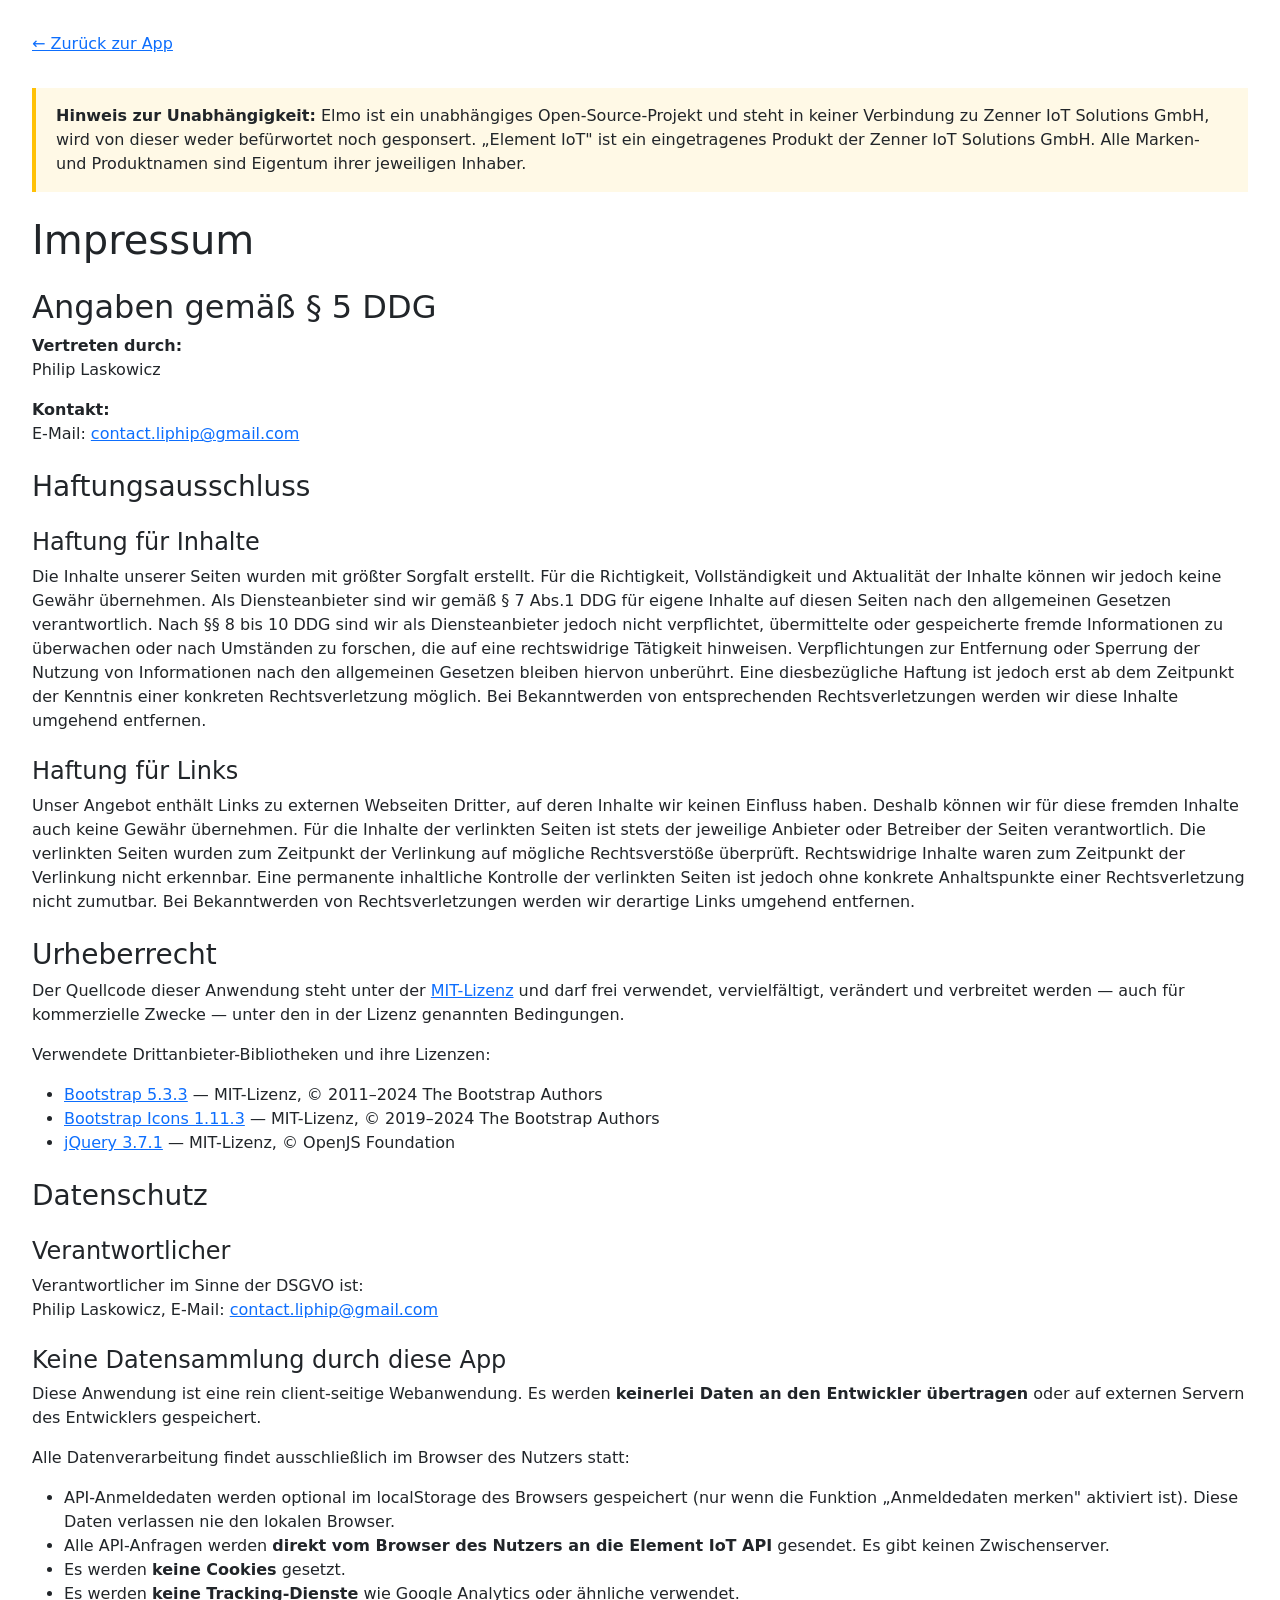
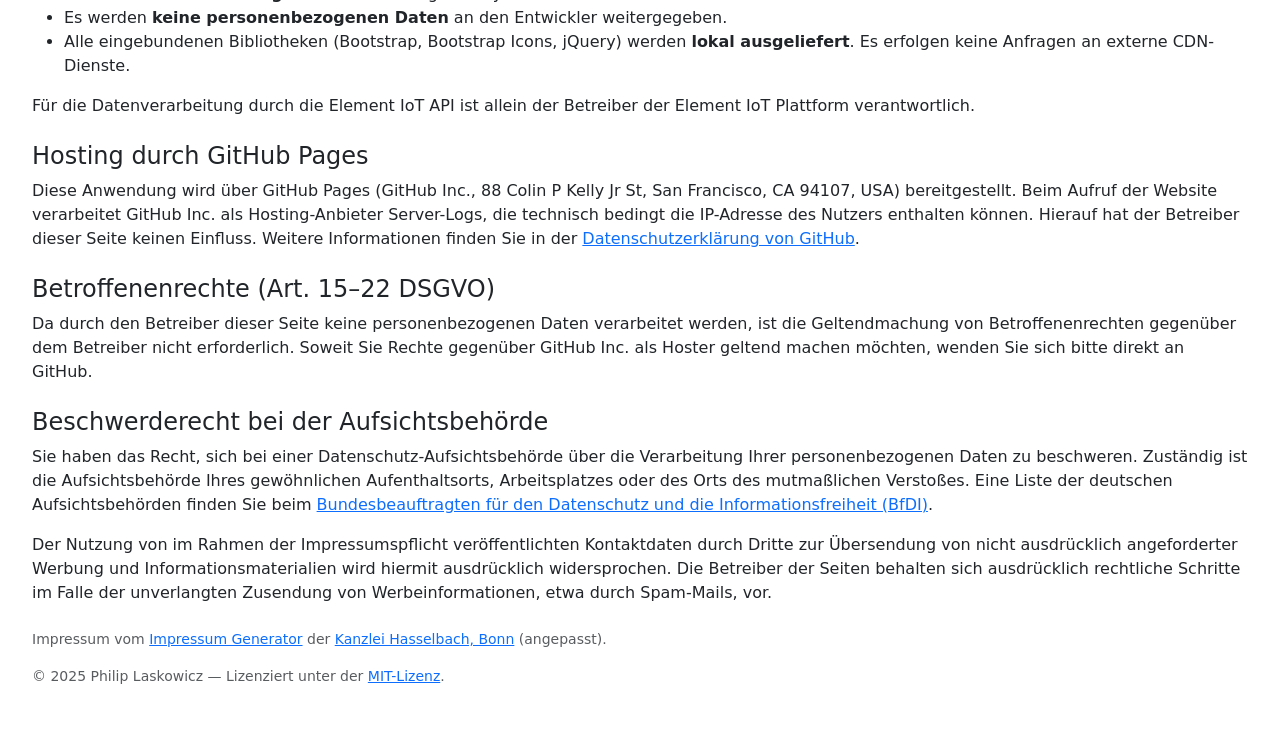
==== LEGAL.html @ 90445f20 "Restructure to multi-file app with Home tab and Elmo branding" ====
<!DOCTYPE html>
<html lang="de">
<head>
  <meta charset="UTF-8">
  <meta name="viewport" content="width=device-width, initial-scale=1.0">
  <title>Impressum &amp; Datenschutz — Elmo</title>
  <link rel="stylesheet" href="vendor/bootstrap.min.css">
  <link rel="stylesheet" href="css/styles.css">
  <style>
    body { overflow: auto; }
    body { padding: 2rem; }
    h1, h2, h3, h4 { margin-top: 1.5rem; }
    a { color: #0d6efd; }
    .back-link { margin-bottom: 2rem; }
    .disclaimer-box { border-left: 4px solid #ffc107; background: #fff9e6; padding: 1rem 1.25rem; margin-bottom: 1.5rem; }
  </style>
</head>
<body>
  <a href="index.html" class="back-link d-inline-block">&larr; Zurück zur App</a>

  <div class="disclaimer-box">
    <strong>Hinweis zur Unabhängigkeit:</strong> Elmo ist ein unabhängiges Open-Source-Projekt und steht in
    keiner Verbindung zu Zenner IoT Solutions GmbH, wird von dieser weder befürwortet noch gesponsert.
    „Element IoT" ist ein eingetragenes Produkt der Zenner IoT Solutions GmbH.
    Alle Marken- und Produktnamen sind Eigentum ihrer jeweiligen Inhaber.
  </div>

  <section>
    <h1>Impressum</h1>
    <h2>Angaben gemäß § 5 DDG</h2>
    <p>
      <strong>Vertreten durch: </strong><br>
      Philip Laskowicz<br>
    </p>
    <p>
      <strong>Kontakt:</strong> <br>
      E-Mail:
      <a href="mailto:contact.liphip@gmail.com">contact.liphip@gmail.com</a><br>
    </p>
    <section>
      <h3>Haftungsausschluss</h3>
      <article>
        <h4>Haftung für Inhalte</h4>
        <p>
          Die Inhalte unserer Seiten wurden mit größter Sorgfalt erstellt. Für die
          Richtigkeit, Vollständigkeit und Aktualität der Inhalte können wir
          jedoch keine Gewähr übernehmen. Als Diensteanbieter sind wir gemäß § 7
          Abs.1 DDG für eigene Inhalte auf diesen Seiten nach den allgemeinen
          Gesetzen verantwortlich. Nach §§ 8 bis 10 DDG sind wir als
          Diensteanbieter jedoch nicht verpflichtet, übermittelte oder
          gespeicherte fremde Informationen zu überwachen oder nach Umständen zu
          forschen, die auf eine rechtswidrige Tätigkeit hinweisen.
          Verpflichtungen zur Entfernung oder Sperrung der Nutzung von
          Informationen nach den allgemeinen Gesetzen bleiben hiervon unberührt.
          Eine diesbezügliche Haftung ist jedoch erst ab dem Zeitpunkt der
          Kenntnis einer konkreten Rechtsverletzung möglich. Bei Bekanntwerden von
          entsprechenden Rechtsverletzungen werden wir diese Inhalte umgehend
          entfernen.
        </p>
      </article>
      <article>
        <h4>Haftung für Links</h4>
        <p>
          Unser Angebot enthält Links zu externen Webseiten Dritter, auf deren
          Inhalte wir keinen Einfluss haben. Deshalb können wir für diese fremden
          Inhalte auch keine Gewähr übernehmen. Für die Inhalte der verlinkten
          Seiten ist stets der jeweilige Anbieter oder Betreiber der Seiten
          verantwortlich. Die verlinkten Seiten wurden zum Zeitpunkt der
          Verlinkung auf mögliche Rechtsverstöße überprüft. Rechtswidrige Inhalte
          waren zum Zeitpunkt der Verlinkung nicht erkennbar. Eine permanente
          inhaltliche Kontrolle der verlinkten Seiten ist jedoch ohne konkrete
          Anhaltspunkte einer Rechtsverletzung nicht zumutbar. Bei Bekanntwerden
          von Rechtsverletzungen werden wir derartige Links umgehend entfernen.
        </p>
      </article>
    </section>
    <section>
      <h3>Urheberrecht</h3>
      <p>
        Der Quellcode dieser Anwendung steht unter der
        <a href="https://opensource.org/licenses/MIT" rel="noopener noreferrer" target="_blank">MIT-Lizenz</a>
        und darf frei verwendet, vervielfältigt, verändert und verbreitet werden — auch für kommerzielle Zwecke —
        unter den in der Lizenz genannten Bedingungen.
      </p>
      <p>
        Verwendete Drittanbieter-Bibliotheken und ihre Lizenzen:
      </p>
      <ul>
        <li><a href="https://getbootstrap.com" rel="noopener noreferrer" target="_blank">Bootstrap 5.3.3</a> — MIT-Lizenz, © 2011–2024 The Bootstrap Authors</li>
        <li><a href="https://icons.getbootstrap.com" rel="noopener noreferrer" target="_blank">Bootstrap Icons 1.11.3</a> — MIT-Lizenz, © 2019–2024 The Bootstrap Authors</li>
        <li><a href="https://jquery.com" rel="noopener noreferrer" target="_blank">jQuery 3.7.1</a> — MIT-Lizenz, © OpenJS Foundation</li>
      </ul>
    </section>
    <section>
      <h3>Datenschutz</h3>

      <h4>Verantwortlicher</h4>
      <p>
        Verantwortlicher im Sinne der DSGVO ist:<br>
        Philip Laskowicz, E-Mail: <a href="mailto:contact.liphip@gmail.com">contact.liphip@gmail.com</a>
      </p>

      <h4>Keine Datensammlung durch diese App</h4>
      <p>
        Diese Anwendung ist eine rein client-seitige Webanwendung. Es werden
        <strong>keinerlei Daten an den Entwickler übertragen</strong> oder auf
        externen Servern des Entwicklers gespeichert.
      </p>
      <p>
        Alle Datenverarbeitung findet ausschließlich im Browser des Nutzers statt:
      </p>
      <ul>
        <li>API-Anmeldedaten werden optional im localStorage des Browsers
            gespeichert (nur wenn die Funktion „Anmeldedaten merken" aktiviert
            ist). Diese Daten verlassen nie den lokalen Browser.</li>
        <li>Alle API-Anfragen werden <strong>direkt vom Browser des Nutzers an
            die Element IoT API</strong> gesendet. Es gibt keinen
            Zwischenserver.</li>
        <li>Es werden <strong>keine Cookies</strong> gesetzt.</li>
        <li>Es werden <strong>keine Tracking-Dienste</strong> wie Google Analytics
            oder ähnliche verwendet.</li>
        <li>Es werden <strong>keine personenbezogenen Daten</strong> an den
            Entwickler weitergegeben.</li>
        <li>Alle eingebundenen Bibliotheken (Bootstrap, Bootstrap Icons, jQuery)
            werden <strong>lokal ausgeliefert</strong>. Es erfolgen keine
            Anfragen an externe CDN-Dienste.</li>
      </ul>
      <p>
        Für die Datenverarbeitung durch die Element IoT API ist allein der
        Betreiber der Element IoT Plattform verantwortlich.
      </p>

      <h4>Hosting durch GitHub Pages</h4>
      <p>
        Diese Anwendung wird über GitHub Pages (GitHub Inc., 88 Colin P Kelly Jr St,
        San Francisco, CA 94107, USA) bereitgestellt. Beim Aufruf der Website
        verarbeitet GitHub Inc. als Hosting-Anbieter Server-Logs, die technisch
        bedingt die IP-Adresse des Nutzers enthalten können. Hierauf hat der
        Betreiber dieser Seite keinen Einfluss. Weitere Informationen finden Sie
        in der
        <a href="https://docs.github.com/en/site-policy/privacy-policies/github-general-privacy-statement"
           rel="noopener noreferrer" target="_blank">Datenschutzerklärung von GitHub</a>.
      </p>

      <h4>Betroffenenrechte (Art. 15–22 DSGVO)</h4>
      <p>
        Da durch den Betreiber dieser Seite keine personenbezogenen Daten
        verarbeitet werden, ist die Geltendmachung von Betroffenenrechten
        gegenüber dem Betreiber nicht erforderlich. Soweit Sie Rechte gegenüber
        GitHub Inc. als Hoster geltend machen möchten, wenden Sie sich bitte
        direkt an GitHub.
      </p>

      <h4>Beschwerderecht bei der Aufsichtsbehörde</h4>
      <p>
        Sie haben das Recht, sich bei einer Datenschutz-Aufsichtsbehörde über die
        Verarbeitung Ihrer personenbezogenen Daten zu beschweren. Zuständig ist die
        Aufsichtsbehörde Ihres gewöhnlichen Aufenthaltsorts, Arbeitsplatzes oder des
        Orts des mutmaßlichen Verstoßes. Eine Liste der deutschen Aufsichtsbehörden
        finden Sie beim
        <a href="https://www.bfdi.bund.de/DE/Service/Anschriften/anschriften_table.html"
           rel="noopener noreferrer" target="_blank">Bundesbeauftragten für den Datenschutz und die Informationsfreiheit (BfDI)</a>.
      </p>

      <p>
        Der Nutzung von im Rahmen der Impressumspflicht veröffentlichten
        Kontaktdaten durch Dritte zur Übersendung von nicht ausdrücklich
        angeforderter Werbung und Informationsmaterialien wird hiermit
        ausdrücklich widersprochen. Die Betreiber der Seiten behalten sich
        ausdrücklich rechtliche Schritte im Falle der unverlangten Zusendung von
        Werbeinformationen, etwa durch Spam-Mails, vor.
      </p>
    </section>
    <p class="mt-4 text-muted small">
      Impressum vom
      <a href="https://www.impressum-generator.de">Impressum Generator</a> der
      <a href="https://www.kanzlei-hasselbach.de/standorte/bonn/" rel="nofollow">Kanzlei Hasselbach, Bonn</a>
      (angepasst).
    </p>
    <p class="text-muted small">&copy; 2025 Philip Laskowicz — Lizenziert unter der <a href="https://opensource.org/licenses/MIT" rel="noopener noreferrer" target="_blank">MIT-Lizenz</a>.</p>
  </section>
</body>
</html>
---- css/styles.css ----
body { overflow: hidden; }
#app-wrapper { height: 100vh; }
#sidebar { width: 220px; min-width: 220px; background: #1a1d23; transition: width .2s, min-width .2s; overflow: hidden; flex-shrink: 0; }
#sidebar.collapsed { width: 60px; min-width: 60px; }
.sidebar-brand { color: #fff; font-weight: 600; font-size: 1.05rem; white-space: nowrap; }
#sidebar .nav-link { color: rgba(255,255,255,.65); padding: .55rem 1rem; white-space: nowrap; border-radius: .375rem; }
#sidebar .nav-link:hover { color: #fff; background: rgba(255,255,255,.08); }
#sidebar .nav-link.active { color: #fff; background: rgba(255,255,255,.15); }
#sidebar .nav-link .lbl { transition: opacity .15s; }
#sidebar.collapsed .nav-link .lbl, #sidebar.collapsed .sidebar-brand .lbl { opacity: 0; pointer-events: none; }
#main-content { overflow-y: auto; background: #f8f9fa; }
.view-section { display: none; }
.view-section.active { display: block; }
#loading-bar { position: fixed; top: 0; left: 0; height: 3px; background: #0d6efd; z-index: 9999; transition: width .3s ease; width: 0%; }
#loading-text { position: fixed; top: 5px; left: 50%; transform: translateX(-50%); font-size: .7rem; color: #0d6efd; z-index: 9999; white-space: nowrap; background: rgba(255,255,255,.9); padding: 0 6px; border-radius: 3px; pointer-events: none; }
#device-detail-offcanvas { width: 720px !important; }
.tag-swatch { width: 13px; height: 13px; border-radius: 50%; display: inline-block; vertical-align: middle; }
.tag-badge-item { font-size: .72em; }
#bulk-action-bar { background: #fff3cd; border-top: 2px solid #ffc107; padding: .5rem 1rem; }
.state-pending { background-color: #ffc107; color: #000; }
.state-executing { background-color: #0dcaf0; color: #000; }
.state-executed { background-color: #198754; color: #fff; }
.state-errored { background-color: #dc3545; color: #fff; }
.state-cancelled { background-color: #6c757d; color: #fff; }
#bulk-log { height: 180px; overflow-y: auto; font-family: monospace; font-size: .78em; background: #212529; color: #adb5bd; padding: .5rem; border-radius: .25rem; }
#bulk-log .log-ok { color: #5cb85c; }
#bulk-log .log-err { color: #d9534f; }
.table-scroll-wrap { max-height: calc(100vh - 290px); overflow-y: auto; }
.table-scroll-wrap thead th { position: sticky; top: 0; background: white; z-index: 1; box-shadow: 0 1px 2px rgba(0,0,0,.1); }
th.sortable { cursor: pointer; -webkit-user-select: none; user-select: none; }
th.sortable:hover { background: #e9ecef !important; }
#conn-dot { width: 8px; height: 8px; border-radius: 50%; background: #6c757d; display: inline-block; flex-shrink: 0; }
#conn-dot.ok { background: #198754; }
#conn-dot.err { background: #dc3545; }
#hue-preview { width: 40px; min-width: 40px; border-radius: 0 .375rem .375rem 0; border: 1px solid #ced4da; border-left: none; }
.cfg-card { max-width: 500px; }
.payload-cell { max-width: 220px; overflow: hidden; text-overflow: ellipsis; white-space: nowrap; }
#toast-container { position: fixed; top: 1rem; right: 1rem; z-index: 11000; min-width: 300px; }
.conn-label { color: rgba(255,255,255,.4); white-space: nowrap; overflow: hidden; font-size: .8rem; }
.sidebar-footer { font-size: .7rem; line-height: 1.4; }
.sidebar-footer-link { color: rgba(255,255,255,.35); text-decoration: none; }
.sidebar-footer-link:hover { color: rgba(255,255,255,.65); }
.sidebar-footer-copy { color: rgba(255,255,255,.25); }
.sidebar-toggle-btn { color: rgba(255,255,255,.3); border: none; }
#cfg-status { display: none; }
.sidebar-icon { color: #4dabf7; flex-shrink: 0; }
.sidebar-nav-icon { width: 18px; }
.offcanvas-body-inner { overflow: hidden; }
.progress-sm { height: 10px; }
.actions-state-sel { width: 140px; }
.bulk-folder-sel { width: 160px; }
.bulk-profile-sel { width: 180px; }
.th-checkbox { width: 36px; }
.th-actions { width: 60px; }
#act-bulk-bar, #sched-bulk-bar { background: #fff3cd; border-top: 2px solid #ffc107; padding: .5rem 1rem; }
.dev-filter-regex.active { background: #0d6efd; color: #fff; border-color: #0d6efd; }
#act-dev-list .form-check { padding: .15rem .25rem .15rem 1.8rem; }
#act-dev-list .form-check:hover { background: #f8f9fa; }
.act-timing-panel { border-left: 3px solid #dee2e6; padding-left: .75rem; }
.profile-field-row { border-bottom: 1px solid #f0f0f0; padding: .3rem 0; }
#act-dev-list { max-height: 200px; overflow-y: auto; }
.tag-filter-regex.active { background: #0d6efd; color: #fff; border-color: #0d6efd; }
.profile-preview-table td, .profile-preview-table th { vertical-align: top; }
.sidebar-settings-btn { color: rgba(255,255,255,.65); background: transparent; border: none; padding: .55rem 1rem; border-radius: .375rem; white-space: nowrap; }
.sidebar-settings-btn:hover { color: #fff; background: rgba(255,255,255,.08); }
.sidebar-settings-btn .lbl { transition: opacity .15s; }
#sidebar.collapsed .sidebar-settings-btn .lbl { opacity: 0; pointer-events: none; }
.sidebar-settings .card-body { background: #252a33; border: none; }
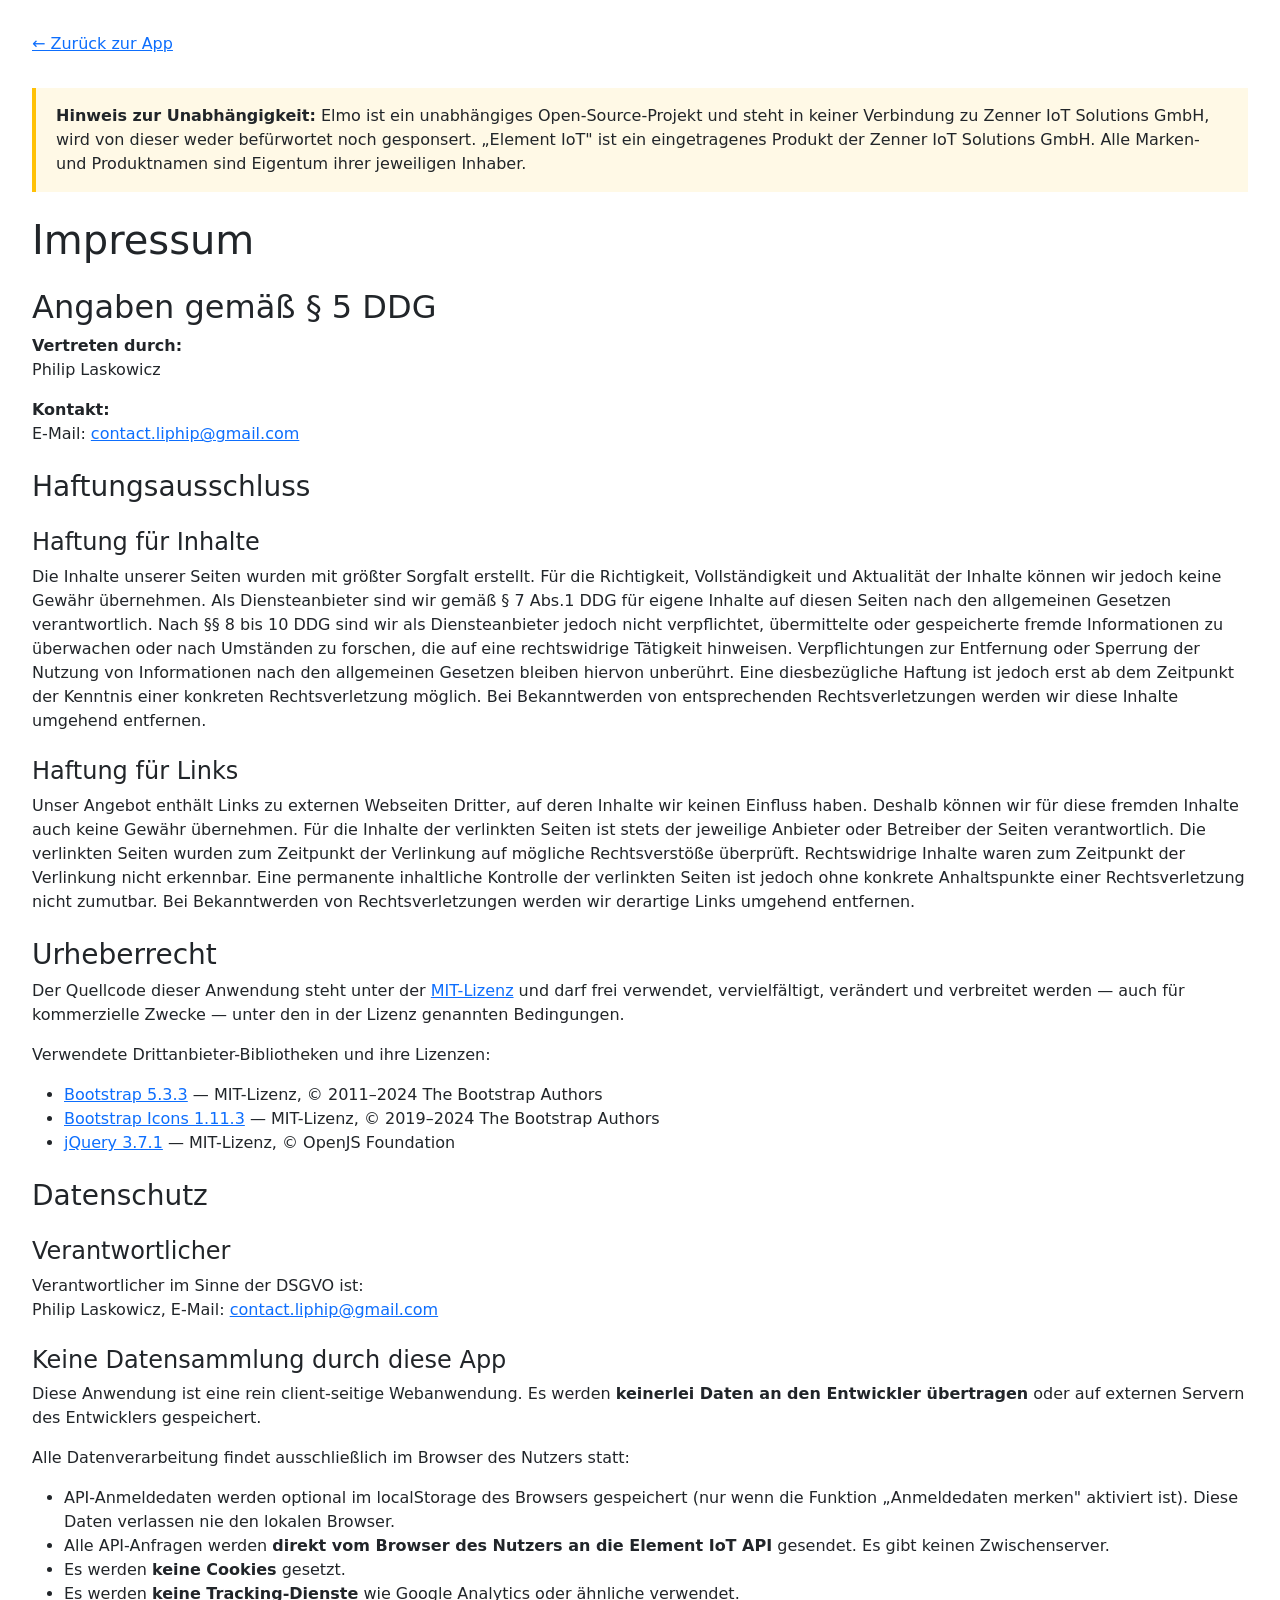
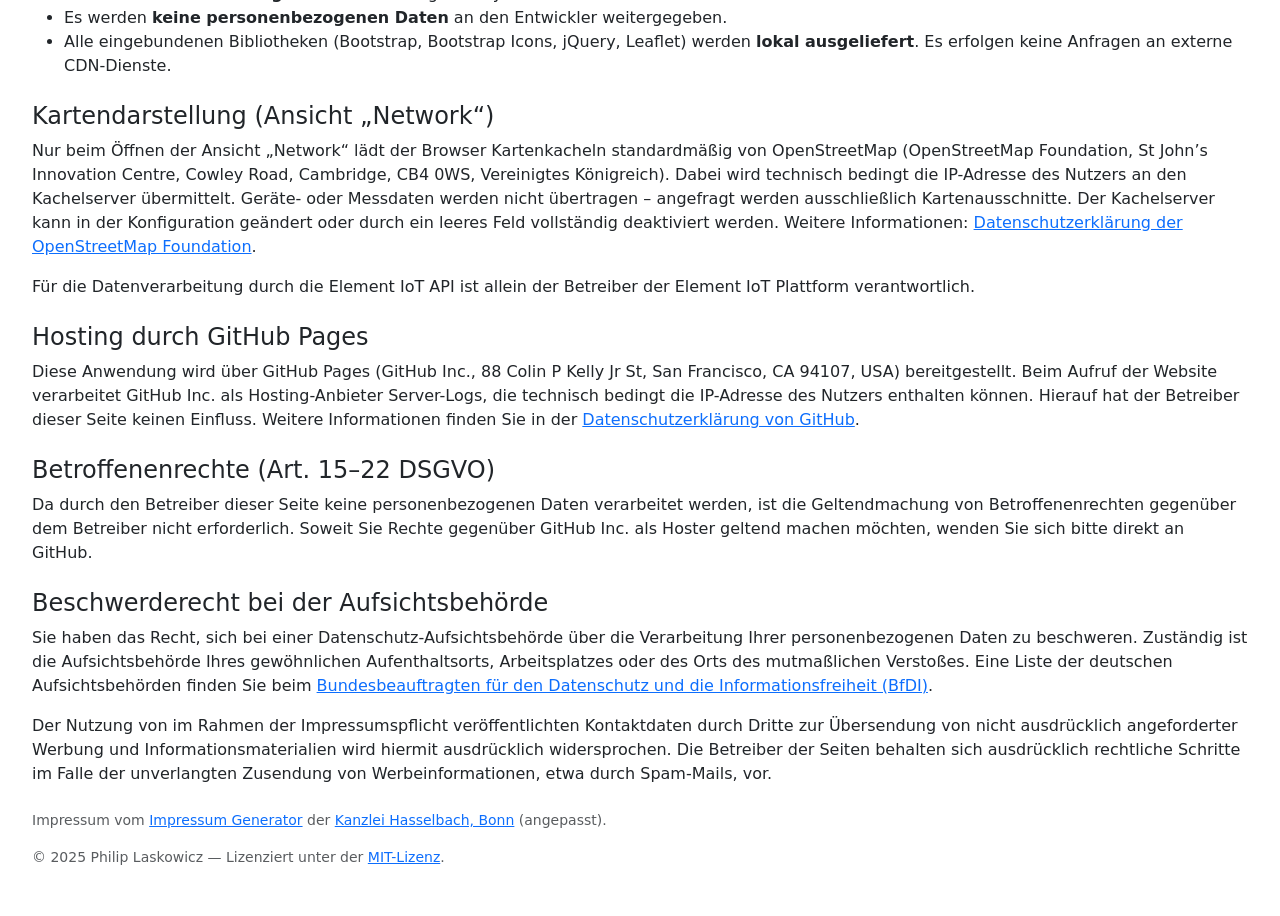
==== commit 2739a8c7: "Add network analysis view and fix device loading bugs Network view (new): - Leaflet map of gateways " ====
--- a/LEGAL.html
+++ b/LEGAL.html
@@ -121,10 +121,24 @@
             oder ähnliche verwendet.</li>
         <li>Es werden <strong>keine personenbezogenen Daten</strong> an den
             Entwickler weitergegeben.</li>
-        <li>Alle eingebundenen Bibliotheken (Bootstrap, Bootstrap Icons, jQuery)
+        <li>Alle eingebundenen Bibliotheken (Bootstrap, Bootstrap Icons, jQuery, Leaflet)
             werden <strong>lokal ausgeliefert</strong>. Es erfolgen keine
             Anfragen an externe CDN-Dienste.</li>
       </ul>
+
+      <h4>Kartendarstellung (Ansicht „Network“)</h4>
+      <p>
+        Nur beim Öffnen der Ansicht „Network“ lädt der Browser Kartenkacheln
+        standardmäßig von OpenStreetMap (OpenStreetMap Foundation, St John’s
+        Innovation Centre, Cowley Road, Cambridge, CB4 0WS, Vereinigtes Königreich).
+        Dabei wird technisch bedingt die IP-Adresse des Nutzers an den Kachelserver
+        übermittelt. Geräte- oder Messdaten werden nicht übertragen – angefragt
+        werden ausschließlich Kartenausschnitte. Der Kachelserver kann in der
+        Konfiguration geändert oder durch ein leeres Feld vollständig deaktiviert
+        werden. Weitere Informationen:
+        <a href="https://osmfoundation.org/wiki/Privacy_Policy"
+           rel="noopener noreferrer" target="_blank">Datenschutzerklärung der OpenStreetMap Foundation</a>.
+      </p>
       <p>
         Für die Datenverarbeitung durch die Element IoT API ist allein der
         Betreiber der Element IoT Plattform verantwortlich.
--- a/css/styles.css
+++ b/css/styles.css
@@ -67,3 +67,28 @@
 #sidebar.collapsed .sidebar-settings-btn .lbl { opacity: 0; pointer-events: none; }
 .sidebar-settings .card-body { background: #252a33; border: none; }
 
+
+/* ---------- Network analysis ---------- */
+:root { --net-good: #2f9e44; --net-single: #e8a400; --net-weak: #f76707; --net-silent: #e03131; --net-unknown: #868e96; }
+#net-map { height: calc(100vh - 330px); min-height: 420px; background: #e9ecef; z-index: 0; }
+.net-side { max-height: calc(100vh - 380px); min-height: 200px; }
+.net-search { width: 240px; }
+.net-inline-sel { width: auto; padding-top: .1rem; padding-bottom: .1rem; }
+.net-dot { display: inline-block; width: 10px; height: 10px; border-radius: 50%; background: var(--c); margin-right: 4px; vertical-align: -1px; border: 1px solid rgba(0,0,0,.15); }
+.net-line { display: inline-block; width: 16px; height: 3px; background: var(--c); margin: 0 3px 0 6px; vertical-align: middle; border-radius: 2px; }
+.net-q { display: inline-block; width: 6px; height: 6px; border-radius: 50%; background: var(--c); margin-right: 4px; vertical-align: 1px; }
+.net-chip { border: 1px solid #dee2e6; background: #fff; color: #6c757d; padding: .1rem .5rem; font-size: .78rem; }
+.net-chip.active { border-color: var(--c); color: #212529; background: color-mix(in srgb, var(--c) 12%, #fff); }
+.net-chip:not(.active) .net-dot { opacity: .3; }
+.net-badge { background: var(--c); color: #fff; }
+.net-tile { border-left: 4px solid var(--c); }
+.net-dl dt { font-weight: 500; color: #6c757d; }
+.net-dl dd { margin-bottom: .2rem; }
+.net-table-wrap { max-height: 420px; }
+.net-table tbody tr { cursor: pointer; }
+.net-gw-icon { width: 26px; height: 26px; border-radius: 6px; display: flex; align-items: center; justify-content: center; color: #fff; font-size: 15px; box-shadow: 0 1px 4px rgba(0,0,0,.4); border: 2px solid #fff; background: #1c7ed6; }
+.net-gw-icon.foreign { background: #5f3dc4; }
+.net-gw-icon.idle { background: #868e96; }
+.net-gw-icon.selected { outline: 3px solid #fab005; transform: scale(1.2); }
+.net-gw-legend { display: inline-flex; width: 16px; height: 16px; border-radius: 4px; background: #1c7ed6; color: #fff; font-size: 10px; align-items: center; justify-content: center; margin-right: 4px; vertical-align: -3px; }
+.leaflet-container { font: inherit; }
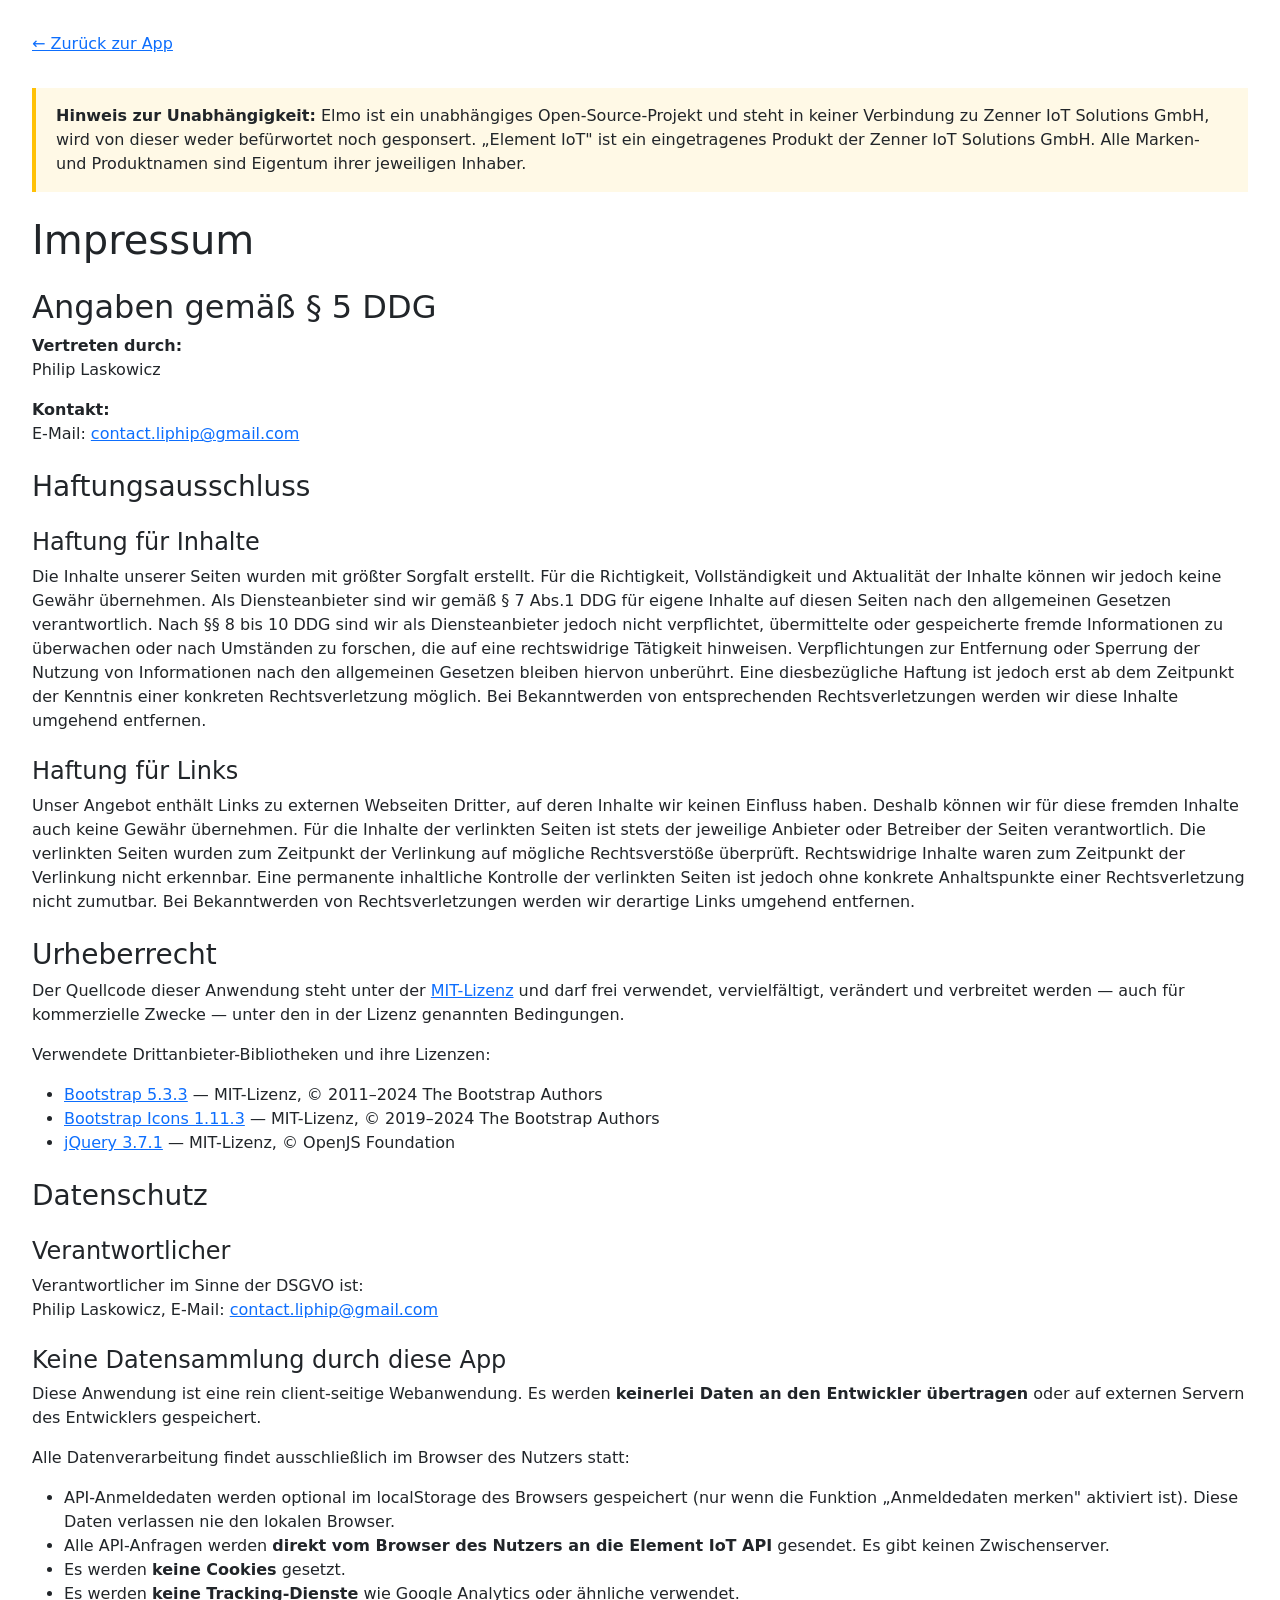
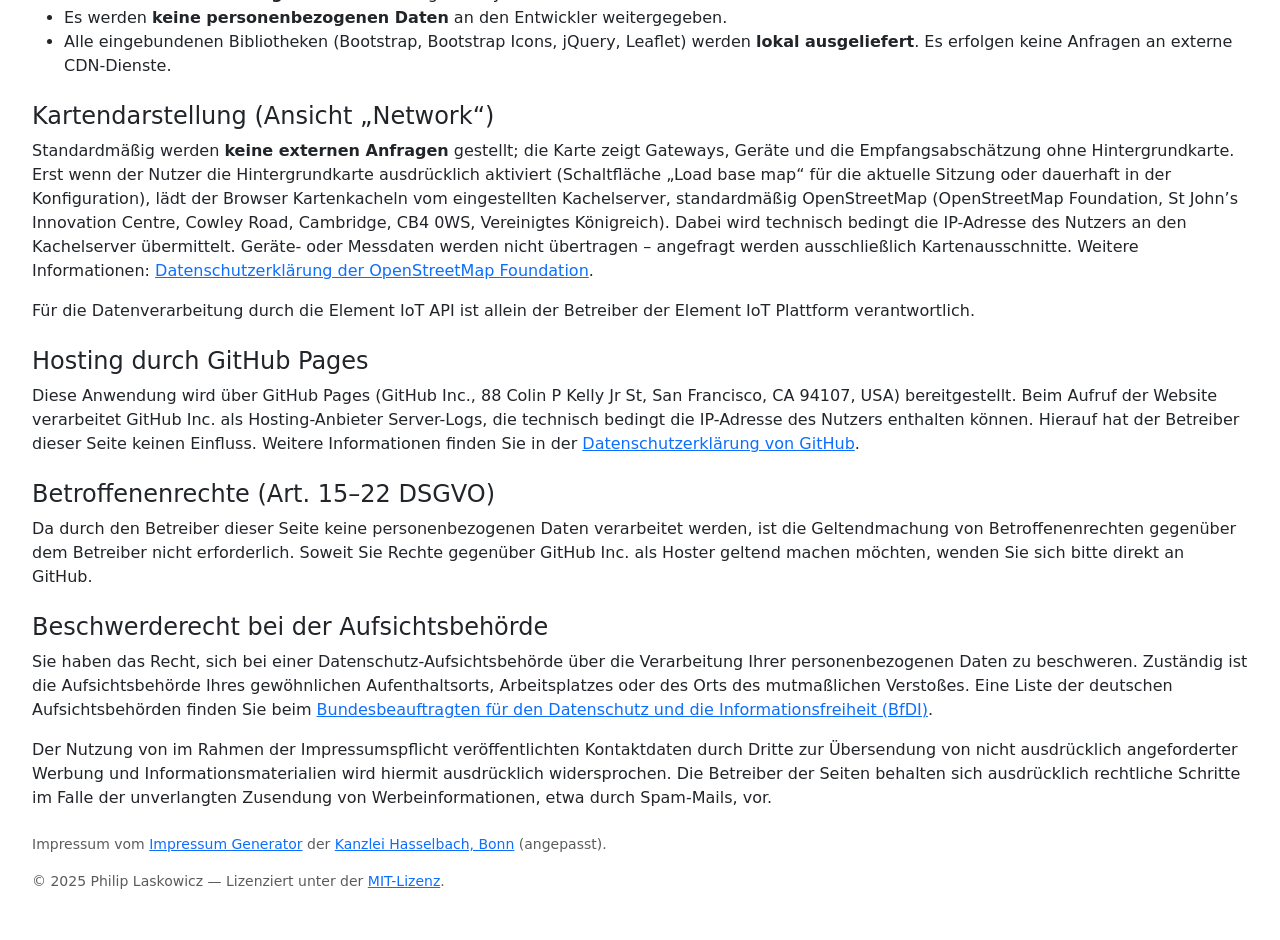
==== commit 273a71ea: "Network: reception estimate for areas without devices, LNS scope, opt-in tiles - Reception map: fit " ====
--- a/LEGAL.html
+++ b/LEGAL.html
@@ -128,14 +128,16 @@
 
       <h4>Kartendarstellung (Ansicht „Network“)</h4>
       <p>
-        Nur beim Öffnen der Ansicht „Network“ lädt der Browser Kartenkacheln
-        standardmäßig von OpenStreetMap (OpenStreetMap Foundation, St John’s
-        Innovation Centre, Cowley Road, Cambridge, CB4 0WS, Vereinigtes Königreich).
-        Dabei wird technisch bedingt die IP-Adresse des Nutzers an den Kachelserver
-        übermittelt. Geräte- oder Messdaten werden nicht übertragen – angefragt
-        werden ausschließlich Kartenausschnitte. Der Kachelserver kann in der
-        Konfiguration geändert oder durch ein leeres Feld vollständig deaktiviert
-        werden. Weitere Informationen:
+        Standardmäßig werden <strong>keine externen Anfragen</strong> gestellt; die
+        Karte zeigt Gateways, Geräte und die Empfangsabschätzung ohne Hintergrundkarte.
+        Erst wenn der Nutzer die Hintergrundkarte ausdrücklich aktiviert (Schaltfläche
+        „Load base map“ für die aktuelle Sitzung oder dauerhaft in der Konfiguration),
+        lädt der Browser Kartenkacheln vom eingestellten Kachelserver, standardmäßig
+        OpenStreetMap (OpenStreetMap Foundation, St John’s Innovation Centre, Cowley
+        Road, Cambridge, CB4 0WS, Vereinigtes Königreich). Dabei wird technisch bedingt
+        die IP-Adresse des Nutzers an den Kachelserver übermittelt. Geräte- oder
+        Messdaten werden nicht übertragen – angefragt werden ausschließlich
+        Kartenausschnitte. Weitere Informationen:
         <a href="https://osmfoundation.org/wiki/Privacy_Policy"
            rel="noopener noreferrer" target="_blank">Datenschutzerklärung der OpenStreetMap Foundation</a>.
       </p>
--- a/css/styles.css
+++ b/css/styles.css
@@ -92,3 +92,8 @@
 .net-gw-icon.selected { outline: 3px solid #fab005; transform: scale(1.2); }
 .net-gw-legend { display: inline-flex; width: 16px; height: 16px; border-radius: 4px; background: #1c7ed6; color: #fff; font-size: 10px; align-items: center; justify-content: center; margin-right: 4px; vertical-align: -3px; }
 .leaflet-container { font: inherit; }
+.net-sq { display: inline-block; width: 10px; height: 10px; background: var(--c); opacity: .7; margin: 0 3px 0 6px; vertical-align: -1px; }
+.net-cov-img { image-rendering: pixelated; image-rendering: crisp-edges; }
+#net-map.net-no-tiles { background: #f1f3f5 repeating-linear-gradient(0deg, transparent 0 49px, rgba(0,0,0,.035) 49px 50px), repeating-linear-gradient(90deg, transparent 0 49px, rgba(0,0,0,.035) 49px 50px); }
+.net-tile-ctl { background: #fff; }
+.net-cell-info { background: rgba(255,255,255,.95); padding: .35rem .55rem; border-radius: .375rem; box-shadow: 0 1px 4px rgba(0,0,0,.25); font-size: .78rem; max-width: 320px; pointer-events: none; }
